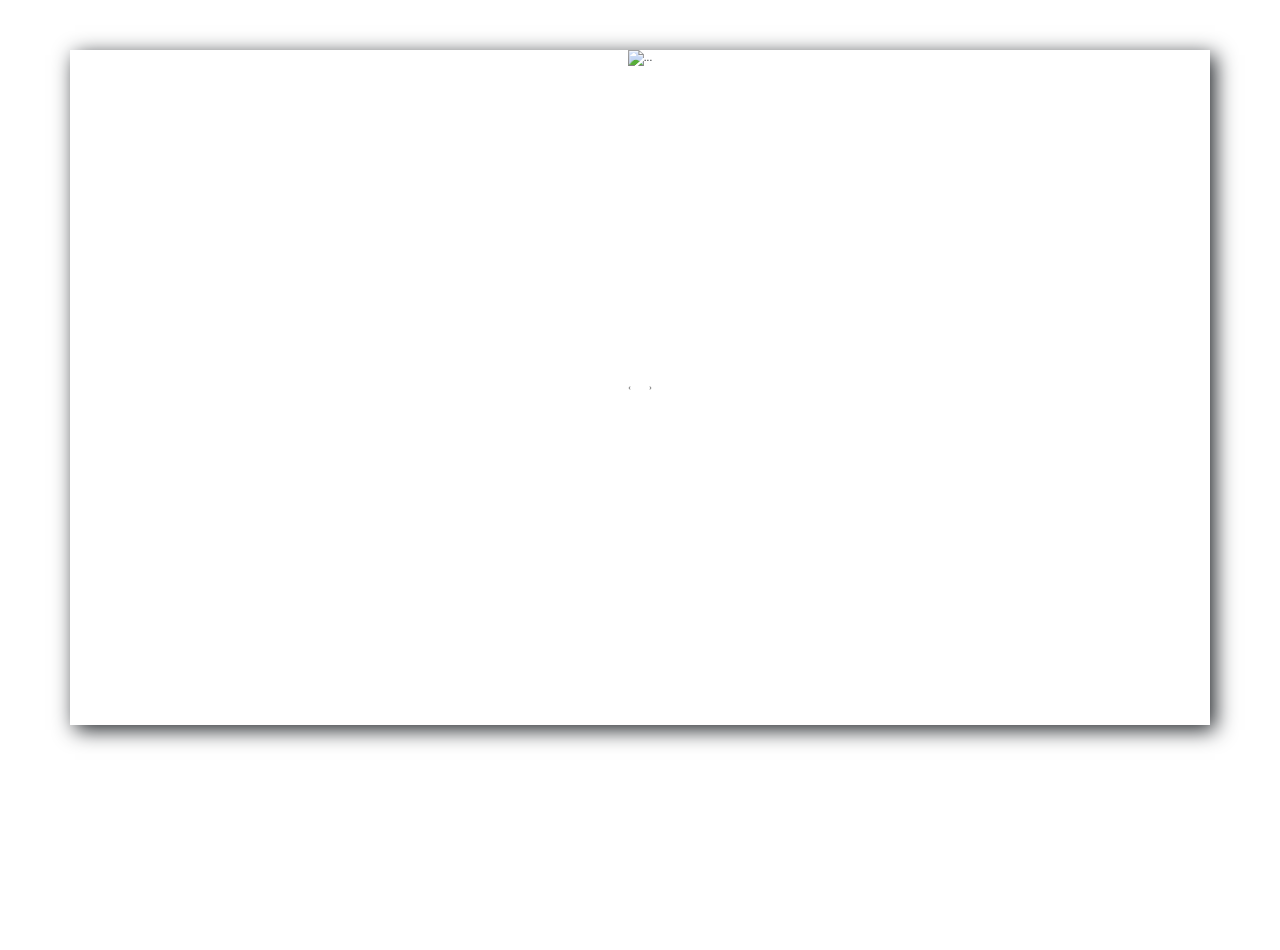
==== bollywood.html @ 25399f9c "Add files via upload" ====
<!DOCTYPE html>
<html lang="en">
  <head>
    <meta charset="UTF-8" />
    <meta name="viewport" content="width=device-width, initial-scale=1.0" />
    <meta http-equiv="X-UA-Compatible" content="ie=edge" />
    <title>Bollywood Quiz</title>
    <link rel="stylesheet" href="bootstrap.min.css" />
    <link rel="stylesheet" href="style.css" />
  </head>
  <body>
    <div class="container">
      <div
        id="carouselExampleFade1"
        class="carousel slider carousel-fade"
        data-interval="false"
      >
        <div class="carousel-inner">
          <div class="carousel-item active">
            <img src="img/Quiz1.png" class="banner d-block w-100" alt="..." />
            <div class="question carousel-caption d-none d-md-block">
              <h2>Multiple Choice</h2>
              <div class="ques">
                Who played the role of a teacher in the movie 'Hichki'? .
              </div>
            </div>
            <div class="option option1 carousel-caption d-none d-md-block">
              <div class="opt opt1">Juhi Chawal</div>
              <div class="opt opt2">Rani Mukherjee</div>
              <div class="opt opt3">Juhi Chawal</div>
              <div class="opt opt4">Katrina Kaif</div>
            </div>
          </div>
          <div class="carousel-item">
            <img
              src="img/QuizImage.png"
              class="banner d-block w-100"
              alt="..."
            />
            <div class="question question2 carousel-caption d-none d-md-block">
              <h2>Multiple Choice</h2>
              <div class="ques">Veera Di Wedding has how many Actress?.</div>
            </div>
            <div class="option option2 carousel-caption d-none d-md-block">
              <div class="opt opt1">1</div>
              <div class="opt opt2">2</div>
              <div class="opt opt3">4</div>
              <div class="opt opt4">3</div>
            </div>
          </div>
          <div class="carousel-item">
            <img src="img/Quiz3.png" class="banner d-block w-100" alt="..." />
            <div class="question question3 carousel-caption d-none d-md-block">
              <h2>Multiple Choice</h2>
              <div class="ques">
                The legendary batsman Brian Lara scored 400* in a test inni .
              </div>
            </div>
            <div class="option option3 carousel-caption d-none d-md-block">
              <div class="opt opt1">Georgetown, 1994</div>
              <div class="opt opt2">Manchester, 1999</div>
              <div class="opt opt3">Manchester, 1999</div>
              <div class="opt opt4">St John’s, 2004</div>
            </div>
          </div>
          <div class="carousel-item">
            <img src="img/Quiz5.png" class="banner d-block w-100" alt="..." />
            <div class="question question1 carousel-caption d-none d-md-block">
              <h2>Multiple Choice</h2>
              <div class="ques">
                … is the only international team which scored the most hundreds
                in three formats?.
              </div>
            </div>
            <div class="option option1 carousel-caption d-none d-md-block">
              <div class="opt opt1">England</div>
              <div class="opt opt2">Australia</div>
              <div class="opt opt3">West Indies</div>
              <div class="opt opt4">India</div>
            </div>
          </div>
          <div class="carousel-item">
            <img
              src="img/QuizImage.png"
              class="banner d-block w-100"
              alt="..."
            />
            <div class="question question2 carousel-caption d-none d-md-block">
              <h2>Identify the movie scene?</h2>
              <div class="ques quesImage">
                <img
                  src="https://paytmofferlive.wpengine.com/wp-content/uploads/2018/08/pmb04.png"
                />
              </div>
            </div>
            <div class="option option2 carousel-caption d-none d-md-block">
              <div class="opt opt1">Virat Kohli</div>
              <div class="opt opt2">Sachin Tendulkar</div>
              <div class="opt opt3">Rohit Sharma</div>
              <div class="opt opt4">MS Dhoni</div>
            </div>
          </div>
          <div class="carousel-item">
            <img src="img/Quiz3.png" class="banner d-block w-100" alt="..." />
            <div class="question question3 carousel-caption d-none d-md-block">
              <h2>Multiple Choice</h2>
              <div class="ques">
                The legendary batsman Brian Lara scored 400* in a test inni .
              </div>
            </div>
            <div class="option option3 carousel-caption d-none d-md-block">
              <div class="opt opt1">Georgetown, 1994</div>
              <div class="opt opt2">Manchester, 1999</div>
              <div class="opt opt3">Manchester, 1999</div>
              <div class="opt opt4">St John’s, 2004</div>
            </div>
          </div>
          <div class="carousel-item">
            <img src="img/Quiz1.png" class="banner d-block w-100" alt="..." />
            <div class="question question1 carousel-caption d-none d-md-block">
              <h2>Multiple Choice</h2>
              <div class="ques">
                The legendary batsman Brian Lara scored 400* in a test inni .
              </div>
            </div>
            <div class="option option1 carousel-caption d-none d-md-block">
              <div class="opt opt1">Georgetown, 1994</div>
              <div class="opt opt2">Manchester, 1999</div>
              <div class="opt opt3">Manchester, 1999</div>
              <div class="opt opt4">St John’s, 2004</div>
            </div>
          </div>
          <div class="carousel-item">
            <img
              src="img/QuizImage.png"
              class="banner d-block w-100"
              alt="..."
            />
            <div class="question question2 carousel-caption d-none d-md-block">
              <h2>Multiple Choice</h2>
              <div class="ques">
                The legendary batsman Brian Lara scored 400* in a test inni .
              </div>
            </div>
            <div class="option option2 carousel-caption d-none d-md-block">
              <div class="opt opt1">Georgetown, 1994</div>
              <div class="opt opt2">Manchester, 1999</div>
              <div class="opt opt3">Manchester, 1999</div>
              <div class="opt opt4">St John’s, 2004</div>
            </div>
          </div>
          <div class="carousel-item">
            <img
              src="img/Quizscore.png"
              class="banner d-block w-100"
              alt="..."
            />
            <div class="question question1 carousel-caption d-none d-md-block">
              <h1>Your Score</h1>
              <div class="option carousel-caption d-none d-md-block">
                <h1 class="score">7/8</h1>
              </div>
            </div>
          </div>
        </div>
        <a
          class="carousel-control-prev"
          href="#carouselExampleFade1"
          role="button"
          data-slide="prev"
        >
          <span class="carousel-control-prev-icon" aria-hidden="true"></span>
          <span class="sr-only">Previous</span>
        </a>
        <a
          class="carousel-control-next"
          href="#carouselExampleFade1"
          role="button"
          data-slide="next"
        >
          <span class="carousel-control-next-icon" aria-hidden="true"></span>
          <span class="sr-only">Next</span>
        </a>
      </div>
    </div>
  </body>
  <script src="js/jquery.min.js"></script>
  <script src="js/bootstrap.min.js"></script>
  <script src="js/popper.min.js"></script>
</html>
---- style.css ----
* {
  box-sizing: border-box;
  margin: 0 auto;
}
body {
  height: 100vh;
}
html {
  font-size: 62.5%;
}
/* Rules.html */
.container {
  display: flex;
  flex-wrap: wrap;
  height: 75vh;
  margin: 5rem auto;

  padding-right: 0 !important;
  padding-left: 0 !important;
  box-shadow: 5px 5px 20px;
}
.banner {
  background: url("img/Quiz.png");
  background-size: cover;
  height: 75vh;
}
.h1,
h1 {
  font-size: 4.5rem;
}
.leftSec {
  width: 40%;
  height: 100%;
  padding: 1.5rem;
}
.rightSec {
  width: 60%;
  height: 100%;
  background-color: rgb(66, 13, 116);
  color: #fff;
  padding: 1.5rem;
}
header {
  width: 85%;
  height: 20%;
}
.rulesTitle2 {
  display: flex;
  justify-content: center;
}
.rules {
  line-height: 2rem;
  width: 80%;
  font-size: 1.2rem;
  margin: 8rem auto;
}
.categories {
  width: 80%;
  height: 80%;
  display: flex;
  flex-wrap: wrap;
}
.cricket,
.space,
.bollywood {
  height: 45%;
  width: 45%;
  border: 0.4rem solid rgb(170, 121, 216);
  border-radius: 1rem;
}
.cricket:hover,
.space:hover,
.bollywood:hover {
  border: 0.5rem solid #fff;
}
.cricket {
  background: url("img/games.svg");
  background-size: cover;
}
.bollywood {
  background: url("img/film.svg");
  background-size: cover;
}
.space {
  background: url("img/space.svg");
  background-size: cover;
}
.bollywood a {
  display: block;
  width: 100%;
  height: 100%;
}
.cricket a {
  display: block;
  width: 100%;
  height: 100%;
}
.cricket:hover {
}
.space a {
  display: block;
  width: 100%;
  height: 100%;
}

.carousel-inner img {
  width: 100%;
  background-size: cover;
}
.question {
  margin: 0 0 26rem 15rem;
}
h2 {
  font-size: 3.5rem;
}
.ques {
  width: 35rem;
  font-size: 1.8rem;
  margin-top: 2rem;
}
.option {
  display: flex !important;
  flex-wrap: wrap;
  font-size: 1.5rem;
  width: 50%;
  margin: 0 0 0 auto;
}
.opt {
  border: 0.5rem solid white;
  border-radius: 1rem;
  width: 40%;
  padding: 2rem;
  margin: 1rem;
}
.opt:hover {
  background: orangered;
}
.option1 .opt2:hover {
  background: greenyellow;
}
.option2 .opt3:hover {
  background: greenyellow;
}
.option3 .opt4:hover {
  background: greenyellow;
}
.question2,
.option2 {
  color: #000;
}
.option2 .opt {
  border: 0.5rem solid #000;
}

.question2,
.question3 {
  margin: 0 0 26rem -30rem;
}
.option2,
.option3 {
  margin: 0 0 0 0;
}
.carousel-control-prev-icon,
.carousel-control-next-icon {
  filter: invert(1) sepia(1) saturate(5) hue-rotate(175deg);
}
.quesImage {
  margin: 0 0rem -17rem 72rem;
}
.option .score {
  margin: 0px 29px -100px auto;
}

@media screen and (max-width: 992px) {
  h1 {
    font-size: 3rem;
  }
}
@media screen and (max-width: 390px) {
  .rules {
    line-height: 2rem;
    width: 80%;
    font-size: 0.8rem;
    margin: 5rem 0;
  }
}
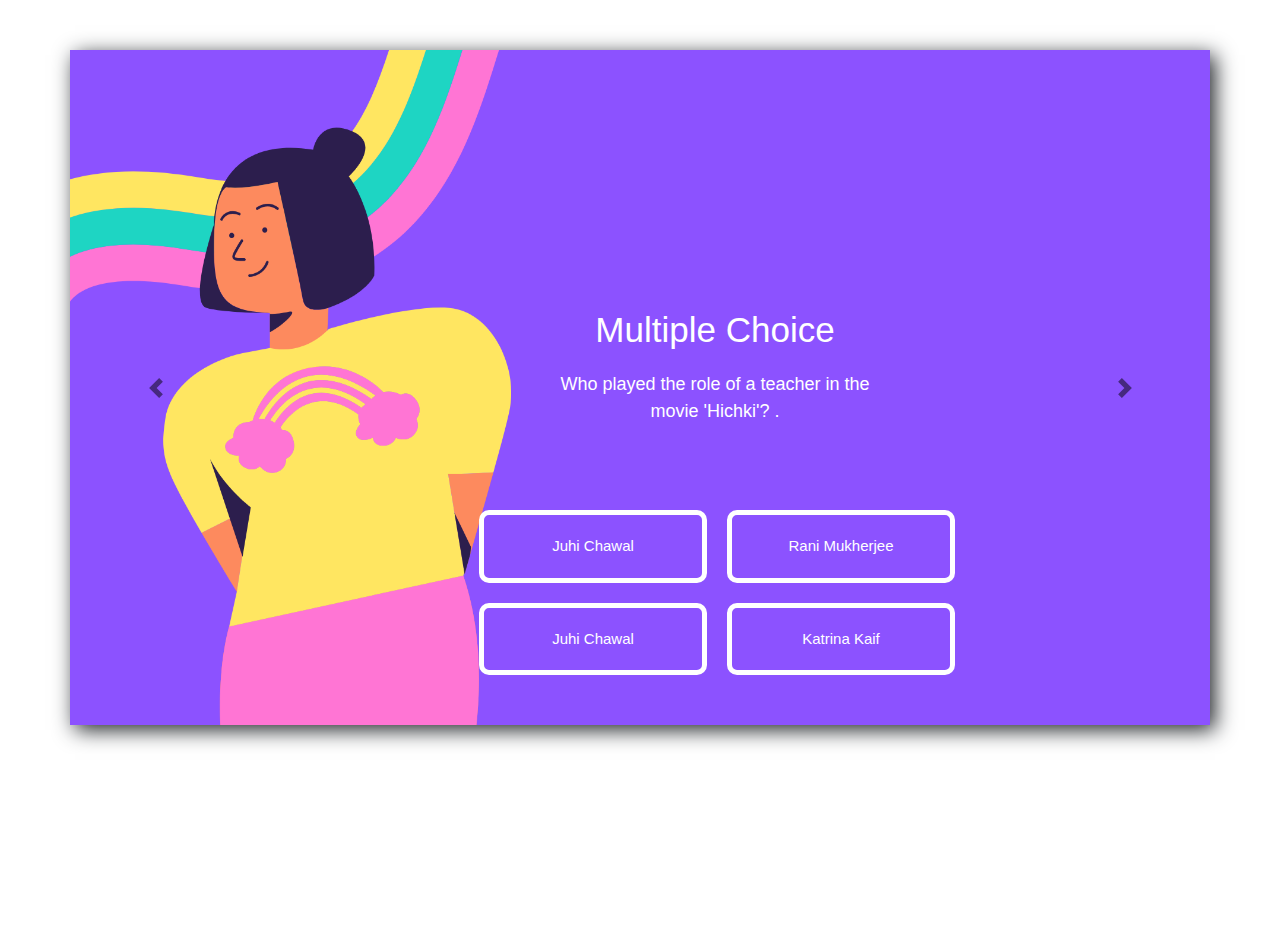
==== commit 7775bfd4: "Update bollywood.html" ====
--- a/bollywood.html
+++ b/bollywood.html
@@ -17,7 +17,7 @@
       >
         <div class="carousel-inner">
           <div class="carousel-item active">
-            <img src="img/Quiz1.png" class="banner d-block w-100" alt="..." />
+            <img src="Quiz1.png" class="banner d-block w-100" alt="..." />
             <div class="question carousel-caption d-none d-md-block">
               <h2>Multiple Choice</h2>
               <div class="ques">
@@ -33,7 +33,7 @@
           </div>
           <div class="carousel-item">
             <img
-              src="img/QuizImage.png"
+              src="QuizImage.png"
               class="banner d-block w-100"
               alt="..."
             />
@@ -49,7 +49,7 @@
             </div>
           </div>
           <div class="carousel-item">
-            <img src="img/Quiz3.png" class="banner d-block w-100" alt="..." />
+            <img src="Quiz3.png" class="banner d-block w-100" alt="..." />
             <div class="question question3 carousel-caption d-none d-md-block">
               <h2>Multiple Choice</h2>
               <div class="ques">
@@ -64,7 +64,7 @@
             </div>
           </div>
           <div class="carousel-item">
-            <img src="img/Quiz5.png" class="banner d-block w-100" alt="..." />
+            <img src="Quiz5.png" class="banner d-block w-100" alt="..." />
             <div class="question question1 carousel-caption d-none d-md-block">
               <h2>Multiple Choice</h2>
               <div class="ques">
@@ -81,7 +81,7 @@
           </div>
           <div class="carousel-item">
             <img
-              src="img/QuizImage.png"
+              src="QuizImage.png"
               class="banner d-block w-100"
               alt="..."
             />
@@ -101,7 +101,7 @@
             </div>
           </div>
           <div class="carousel-item">
-            <img src="img/Quiz3.png" class="banner d-block w-100" alt="..." />
+            <img src="Quiz3.png" class="banner d-block w-100" alt="..." />
             <div class="question question3 carousel-caption d-none d-md-block">
               <h2>Multiple Choice</h2>
               <div class="ques">
@@ -116,7 +116,7 @@
             </div>
           </div>
           <div class="carousel-item">
-            <img src="img/Quiz1.png" class="banner d-block w-100" alt="..." />
+            <img src="Quiz1.png" class="banner d-block w-100" alt="..." />
             <div class="question question1 carousel-caption d-none d-md-block">
               <h2>Multiple Choice</h2>
               <div class="ques">
@@ -132,7 +132,7 @@
           </div>
           <div class="carousel-item">
             <img
-              src="img/QuizImage.png"
+              src="QuizImage.png"
               class="banner d-block w-100"
               alt="..."
             />
@@ -184,7 +184,7 @@
       </div>
     </div>
   </body>
-  <script src="js/jquery.min.js"></script>
-  <script src="js/bootstrap.min.js"></script>
-  <script src="js/popper.min.js"></script>
+  <script src="jquery.min.js"></script>
+  <script src="bootstrap.min.js"></script>
+  <script src="popper.min.js"></script>
 </html>
--- a/style.css
+++ b/style.css
@@ -20,7 +20,7 @@
   box-shadow: 5px 5px 20px;
 }
 .banner {
-  background: url("img/Quiz.png");
+  background: url("Quiz.png");
   background-size: cover;
   height: 75vh;
 }
@@ -74,15 +74,15 @@
   border: 0.5rem solid #fff;
 }
 .cricket {
-  background: url("img/games.svg");
+  background: url("games.svg");
   background-size: cover;
 }
 .bollywood {
-  background: url("img/film.svg");
+  background: url("film.svg");
   background-size: cover;
 }
 .space {
-  background: url("img/space.svg");
+  background: url("space.svg");
   background-size: cover;
 }
 .bollywood a {
